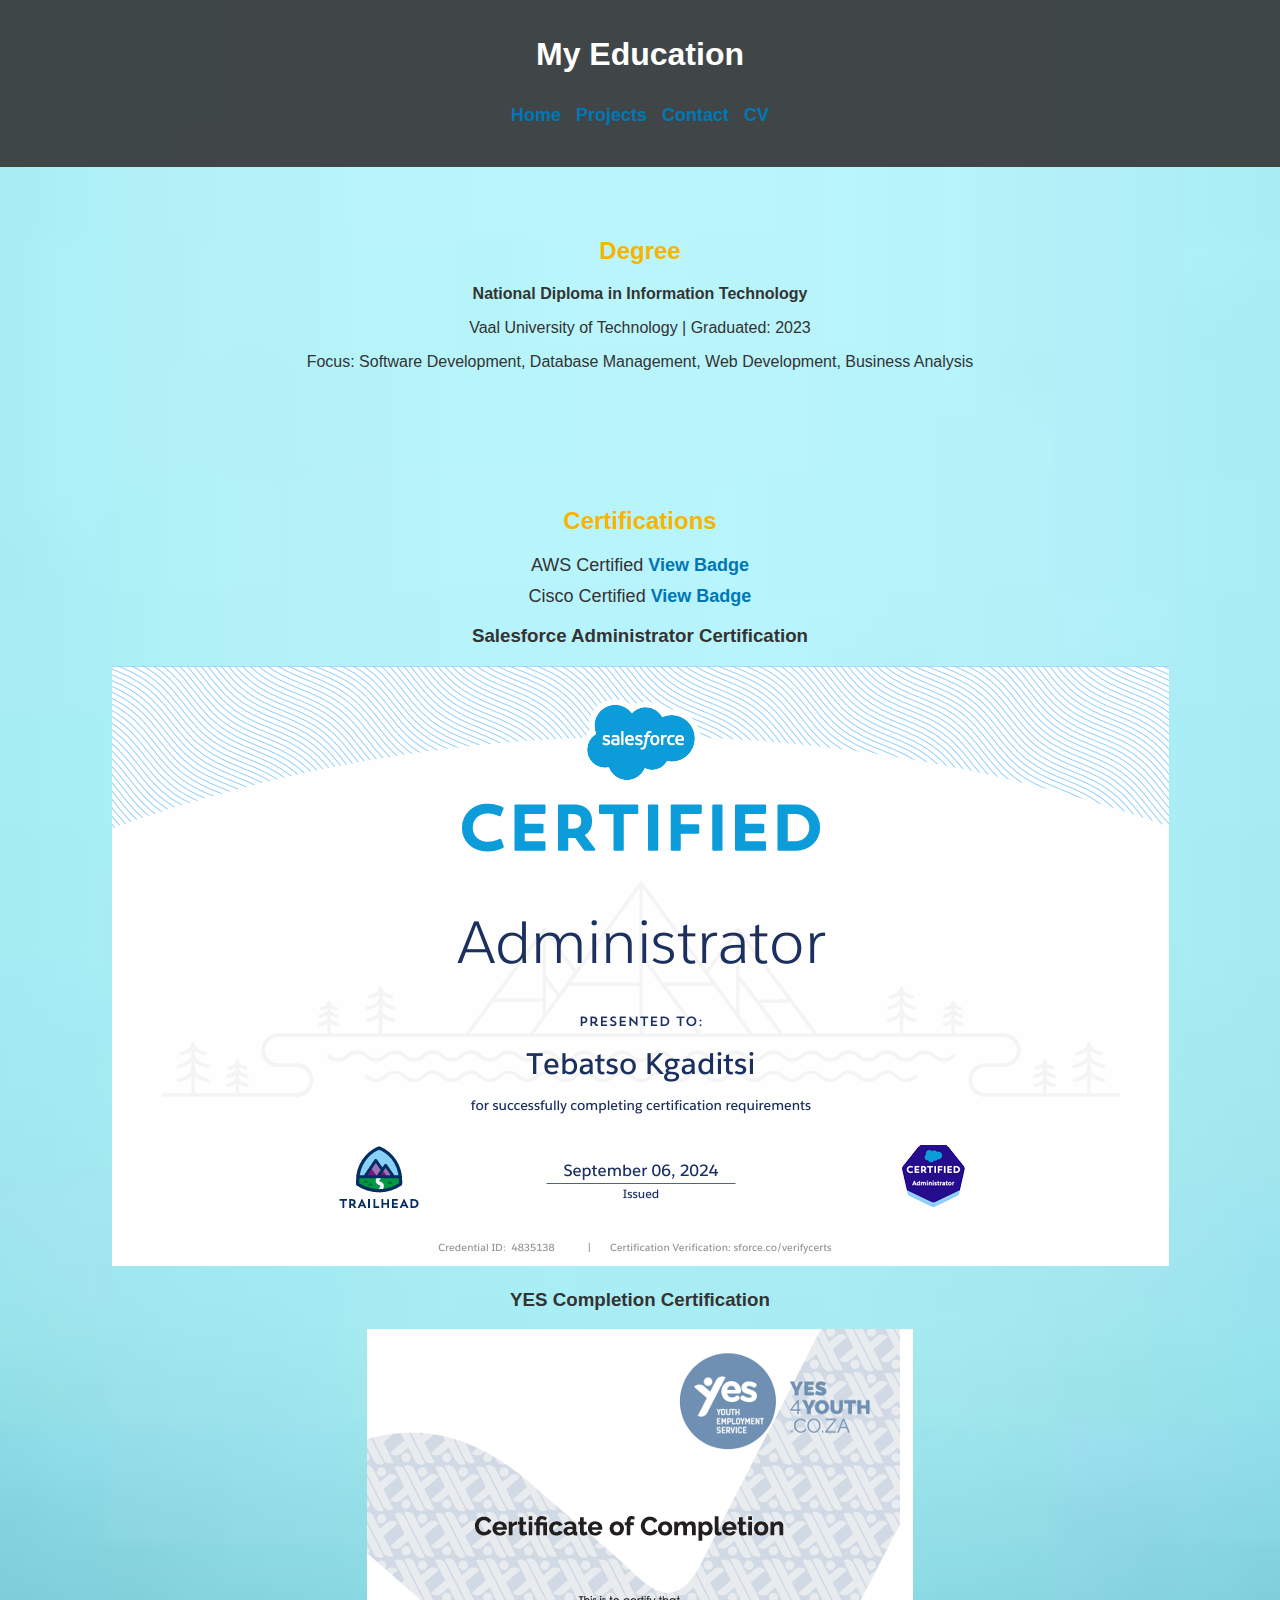
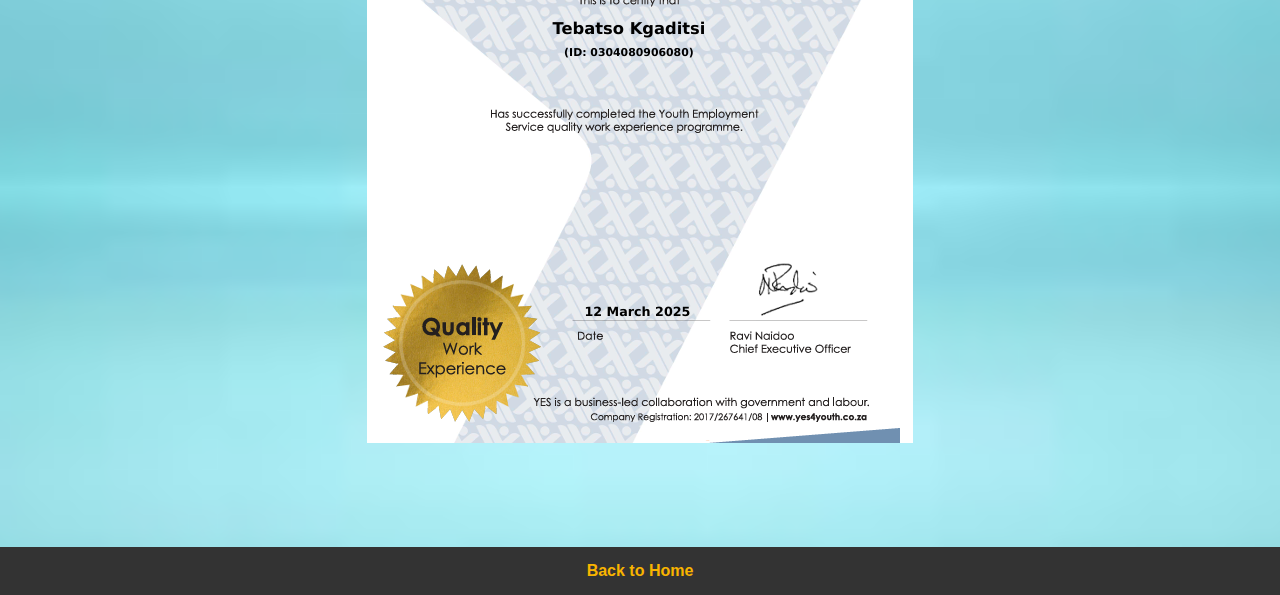
==== education.html @ 1ca1565f "Add files via upload" ====
<!DOCTYPE html>
<html lang="en">
<head>
    <meta charset="UTF-8">
    <meta name="viewport" content="width=device-width, initial-scale=1.0">
    <title>Education | Tebatso Kgaditsi</title>
    <link rel="stylesheet" href="styles.css">
</head>
<body>

    <header>
        <h1>My Education</h1>
        <nav>
            <ul>
                <li><a href="index.html">Home</a></li>
                <li><a href="projects.html">Projects</a></li>
                <li><a href="contact.html">Contact</a></li>
                <li><a href="KGADITSI_TEBATSO_CV.pdf" download>CV</a></li>
            </ul>
        </nav>
    </header>

    <section id="degree">
        <h2>Degree</h2>
        <p><strong>National Diploma in Information Technology</strong></p>
        <p>Vaal University of Technology | Graduated: 2023</p>
        <p>Focus: Software Development, Database Management, Web Development, Business Analysis</p>
    </section>

    <section id="certifications">
        <h2>Certifications</h2>
        <ul>
            <li>AWS Certified <a href="https://www.credly.com/users/tebatso-k" target="_blank">View Badge</a></li>
            <li>Cisco Certified <a href="https://www.credly.com/users/tebatso-k" target="_blank">View Badge</a></li>
        </ul>

        <div class="certificate">
            <h3>Salesforce Administrator Certification</h3>
            <img src="Screenshot 2025-03-17 094805.png" alt="Salesforce Certificate" class="cert-img">
        </div>

        <div class="certificate">
            <h3>YES Completion Certification</h3>
            <img src="Screenshot 2025-03-17 094856.png" alt="YES Completion Certificate" class="cert-img">
        </div>

    </section>

    

    <footer>
        <a href="index.html">Back to Home</a>
    </footer>

</body>
</html>
---- styles.css ----
/* General Styling */
body {
    font-family: Arial, sans-serif;
    margin: 0;
    padding: 0;
    background: url('download\ \(1\).jpg') no-repeat center center/cover;
    color: #333;
    transition: background 0.3s, color 0.3s;
}

/* Header */
header {
    background: rgba(51, 51, 51, 0.9);
    color: white;
    padding: 15px;
    text-align: center;
}

h1 span {
    color: #f8b400;
}

/* Navigation */
nav ul {
    list-style: none;
    padding: 0;
    display: flex;
    justify-content: center;
    gap: 15px;
}

nav ul li {
    display: inline;
}

nav a, nav button {
    text-decoration: none;
    color: white;
    background: none;
    border: none;
    font-size: 18px;
    cursor: pointer;
}

/* Section Styling */
section {
    padding: 50px;
    text-align: center;
}

/* Project Card */
.project {
    background: white;
    margin: 20px auto;
    padding: 15px;
    width: 80%;
    border-radius: 10px;
    box-shadow: 2px 2px 10px rgba(0, 0, 0, 0.1);
    transition: transform 0.3s ease-in-out;
}

.project:hover {
    transform: scale(1.05);
}

/* Headings */
h2 {
    color: #f8b400;
}

/* Lists */
ul {
    list-style: none;
    padding: 0;
}

ul li {
    font-size: 18px;
    margin: 10px 0;
}

ul li a {
    color: #0077b5;
    text-decoration: none;
    font-weight: bold;
}

ul li a:hover {
    text-decoration: underline;
}

/* Dark Mode Toggle */
#dark-mode-toggle {
    background: none;
    border: none;
    font-size: 20px;
    cursor: pointer;
}

/* Dark Mode */
.dark-mode {
    background-color: #222;
    color: #ddd;
}

.dark-mode .project {
    background-color: #333;
}

/* Contact Section */
#contact {
    text-align: center;
    padding: 50px;
}

#contact h2 {
    color: #f8b400;
}

/* Social Media Icons */
.socials {
    margin-top: 15px;
    display: flex;
    justify-content: center;
    gap: 20px;
}

.socials a {
    color: #333;
    font-size: 30px;
    transition: color 0.3s ease-in-out, transform 0.3s;
}

.socials a:hover {
    color: #f8b400;
    transform: scale(1.2);
}

/* CV Download Button */
.cv-download {
    margin-top: 20px;
}

.cv-button {
    display: inline-block;
    padding: 12px 20px;
    font-size: 18px;
    font-weight: bold;
    color: white;
    background: #f8b400;
    text-decoration: none;
    border-radius: 5px;
    transition: background 0.3s ease-in-out, transform 0.3s;
}

.cv-button:hover {
    background: #333;
    transform: scale(1.1);
}

/* Projects Section */
#projects {
    padding: 50px;
    text-align: center;
}

.project {
    background: white;
    margin: 20px auto;
    padding: 15px;
    width: 80%;
    border-radius: 10px;
    box-shadow: 2px 2px 10px rgba(0, 0, 0, 0.1);
    transition: transform 0.3s ease-in-out;
}

.project:hover {
    transform: scale(1.05);
}

.project h3 {
    color: #f8b400;
}

.btn {
    display: inline-block;
    padding: 10px 15px;
    margin-top: 10px;
    color: white;
    background: #f8b400;
    text-decoration: none;
    border-radius: 5px;
    transition: background 0.3s ease-in-out;
}

.btn:hover {
    background: #333;
}

/* Skills Section */
#skills {
    padding: 50px;
    text-align: center;
    background: #f4f4f4;
}

.skills-slider {
    display: flex;
    overflow: hidden;
    width: 100%;
    justify-content: center;
    gap: 10px;
}

.slide {
    background: #f8b400;
    color: white;
    padding: 15px 25px;
    border-radius: 5px;
    font-size: 18px;
    font-weight: bold;
    animation: slide-animation 10s infinite linear;
}

@keyframes slide-animation {
    0% { transform: translateX(100%); }
    100% { transform: translateX(-100%); }
}

/* Footer */
footer {
    background: #333;
    color: white;
    text-align: center;
    padding: 15px 0;
    margin-top: 50px;
    font-size: 16px;
}

footer p {
    margin: 5px 0;
}

footer a {
    color: #f8b400;
    text-decoration: none;
    font-weight: bold;
}

footer a:hover {
    text-decoration: underline;
}

/* Responsive Styles */
@media (max-width: 768px) {
    nav ul {
        flex-direction: column;
        gap: 10px;
    }

    .project {
        width: 90%;
    }

    section {
        padding: 20px;
    }

    .skills-slider {
        flex-direction: column;
        align-items: center;
    }
}

/* Responsive for small screens like mobile */
@media (max-width: 480px) {
    body {
        background-position: center top;
    }

    header {
        padding: 10px;
    }

    h1 {
        font-size: 24px;
    }

    nav ul {
        gap: 8px;
    }

    nav a {
        font-size: 16px;
    }

    .project {
        width: 95%;
    }

    .btn {
        font-size: 16px;
        padding: 8px 12px;
    }

    footer {
        font-size: 14px;
    }
}
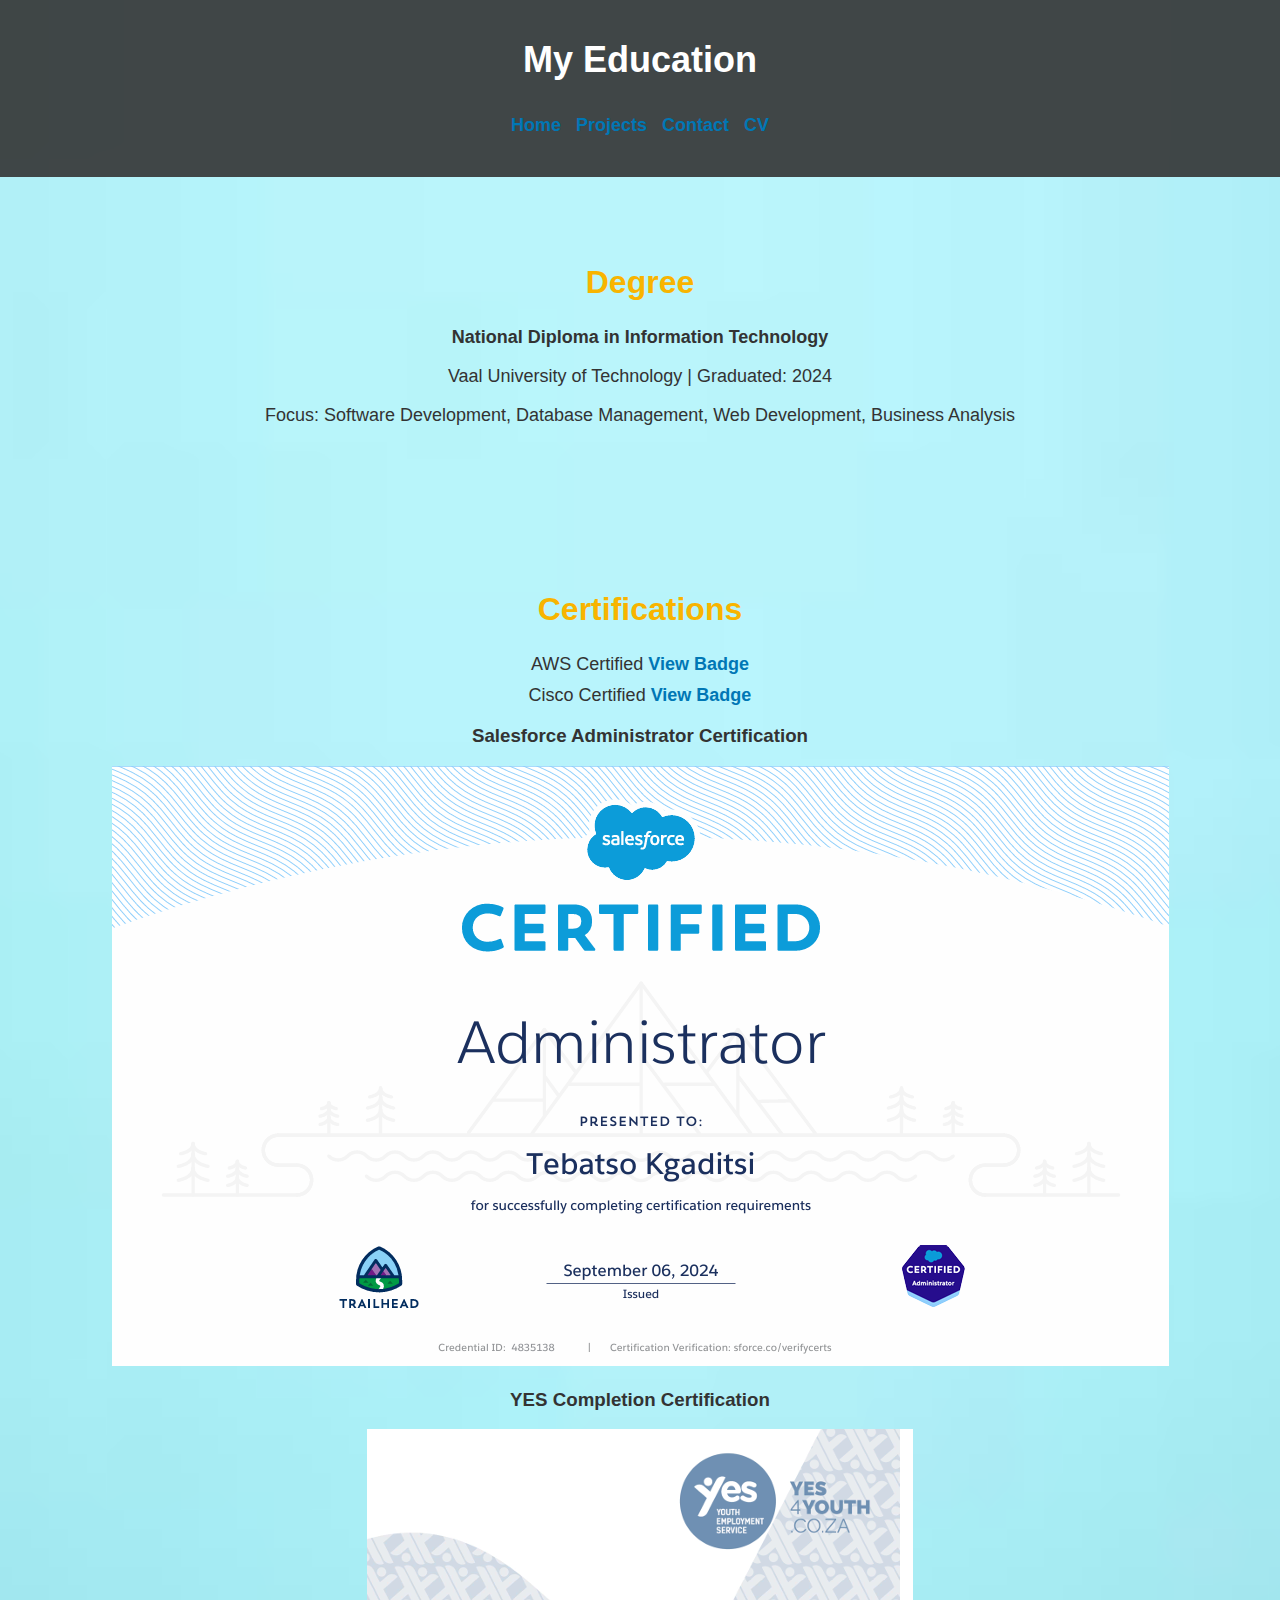
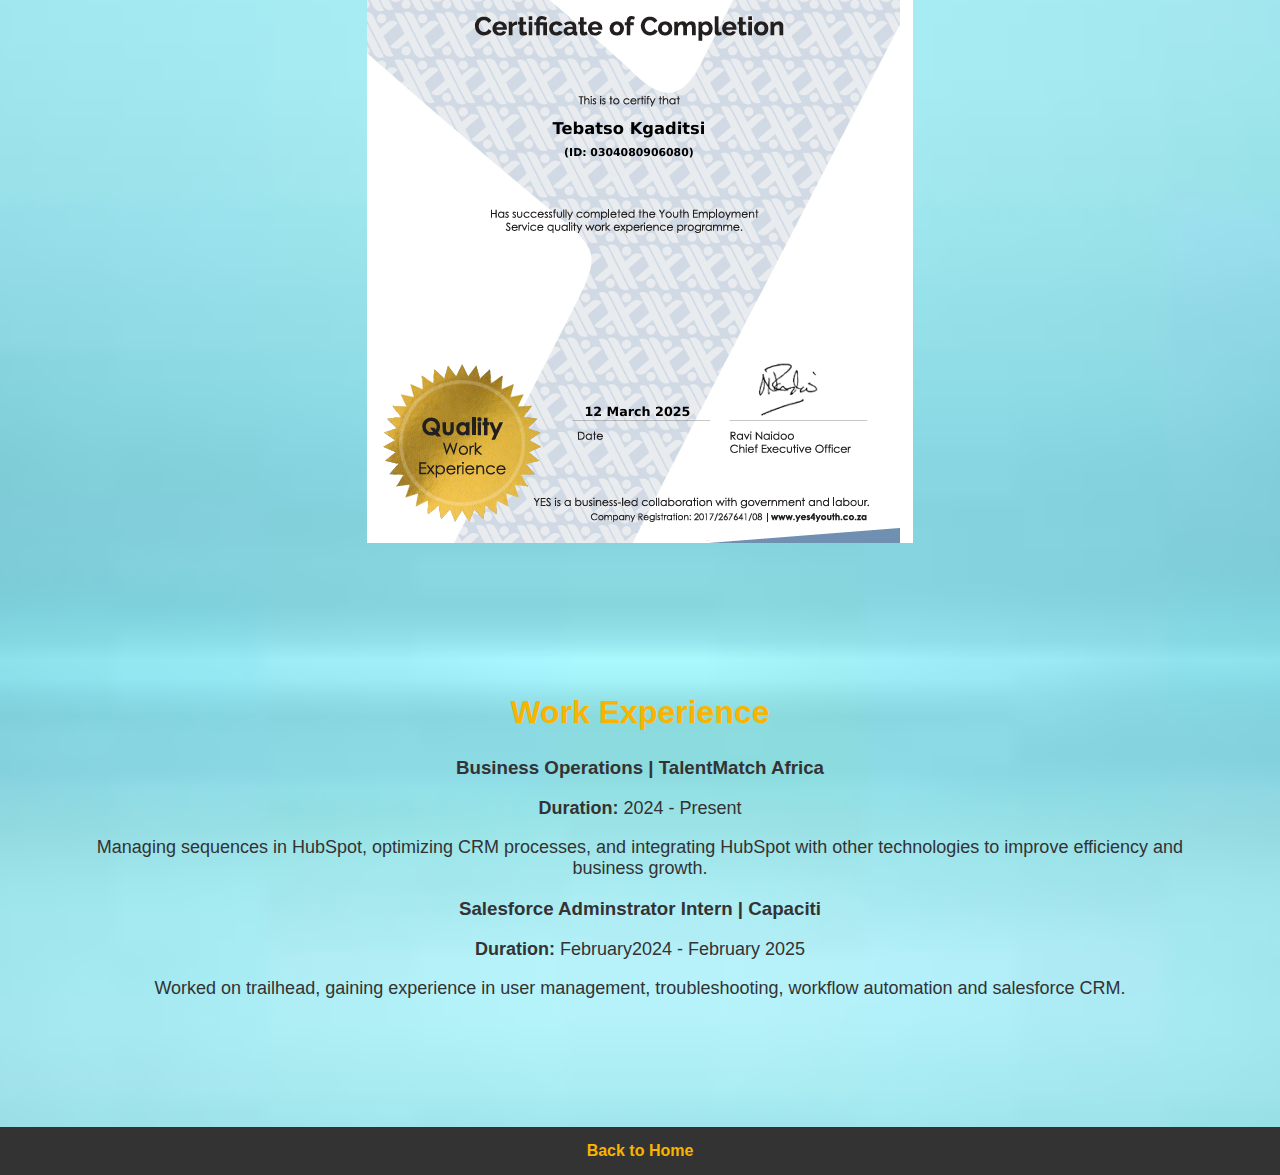
==== commit b263e2ad: "Update education.html" ====
--- a/education.html
+++ b/education.html
@@ -23,17 +23,18 @@
     <section id="degree">
         <h2>Degree</h2>
         <p><strong>National Diploma in Information Technology</strong></p>
-        <p>Vaal University of Technology | Graduated: 2023</p>
+        <p>Vaal University of Technology | Graduated: 2024</p>
         <p>Focus: Software Development, Database Management, Web Development, Business Analysis</p>
     </section>
 
     <section id="certifications">
-        <h2>Certifications</h2>
-        <ul>
-            <li>AWS Certified <a href="https://www.credly.com/users/tebatso-k" target="_blank">View Badge</a></li>
-            <li>Cisco Certified <a href="https://www.credly.com/users/tebatso-k" target="_blank">View Badge</a></li>
-        </ul>
+    <h2>Certifications</h2>
+    <ul>
+        <li>AWS Certified <a href="https://www.credly.com/users/tebatso-k" target="_blank">View Badge</a></li>
+        <li>Cisco Certified <a href="https://www.credly.com/users/tebatso-k" target="_blank">View Badge</a></li>
+    </ul>
 
+    <div class="certificate-container">
         <div class="certificate">
             <h3>Salesforce Administrator Certification</h3>
             <img src="Screenshot 2025-03-17 094805.png" alt="Salesforce Certificate" class="cert-img">
@@ -43,10 +44,26 @@
             <h3>YES Completion Certification</h3>
             <img src="Screenshot 2025-03-17 094856.png" alt="YES Completion Certificate" class="cert-img">
         </div>
+    </div>
+</section>
 
-    </section>
 
-    
+    <section id="experience">
+    <h2>Work Experience</h2>
+
+    <div class="experience-item">
+        <h3>Business Operations | TalentMatch Africa</h3>
+        <p><strong>Duration:</strong> 2024 - Present</p>
+        <p>Managing sequences in HubSpot, optimizing CRM processes, and integrating HubSpot with other technologies to improve efficiency and business growth.</p>
+    </div>
+
+    <div class="experience-item">
+        <h3>Salesforce Adminstrator Intern | Capaciti</h3>
+        <p><strong>Duration:</strong> February2024 - February 2025</p>
+        <p>Worked on trailhead, gaining experience in user management, troubleshooting, workflow automation and salesforce CRM.</p>
+    </div>
+</section>
+
 
     <footer>
         <a href="index.html">Back to Home</a>
--- a/styles.css
+++ b/styles.css
@@ -252,58 +252,55 @@
 }
 
 /* Responsive Styles */
+
+* Mobile First */
 @media (max-width: 768px) {
+    h1 {
+        font-size: 28px;
+    }
+
     nav ul {
         flex-direction: column;
         gap: 10px;
-    }
-
-    .project {
-        width: 90%;
-    }
-
-    section {
-        padding: 20px;
-    }
-
-    .skills-slider {
-        flex-direction: column;
-        align-items: center;
-    }
-}
-
-/* Responsive for small screens like mobile */
-@media (max-width: 480px) {
-    body {
-        background-position: center top;
-    }
-
-    header {
-        padding: 10px;
-    }
-
-    h1 {
-        font-size: 24px;
-    }
-
-    nav ul {
-        gap: 8px;
+        text-align: center;
     }
 
     nav a {
         font-size: 16px;
     }
 
-    .project {
-        width: 95%;
-    }
-
-    .btn {
+    section {
+        padding: 30px;
+    }
+
+    h2 {
+        font-size: 24px;
+    }
+
+    p {
         font-size: 16px;
-        padding: 8px 12px;
-    }
-
-    footer {
-        font-size: 14px;
-    }
-}
+    }
+}
+
+/* For Larger Screens / Laptops */
+@media (min-width: 769px) {
+    h1 {
+        font-size: 36px;
+    }
+
+    nav ul {
+        flex-direction: row;
+    }
+
+    section {
+        padding: 60px;
+    }
+
+    h2 {
+        font-size: 32px;
+    }
+
+    p {
+        font-size: 18px;
+    }
+}
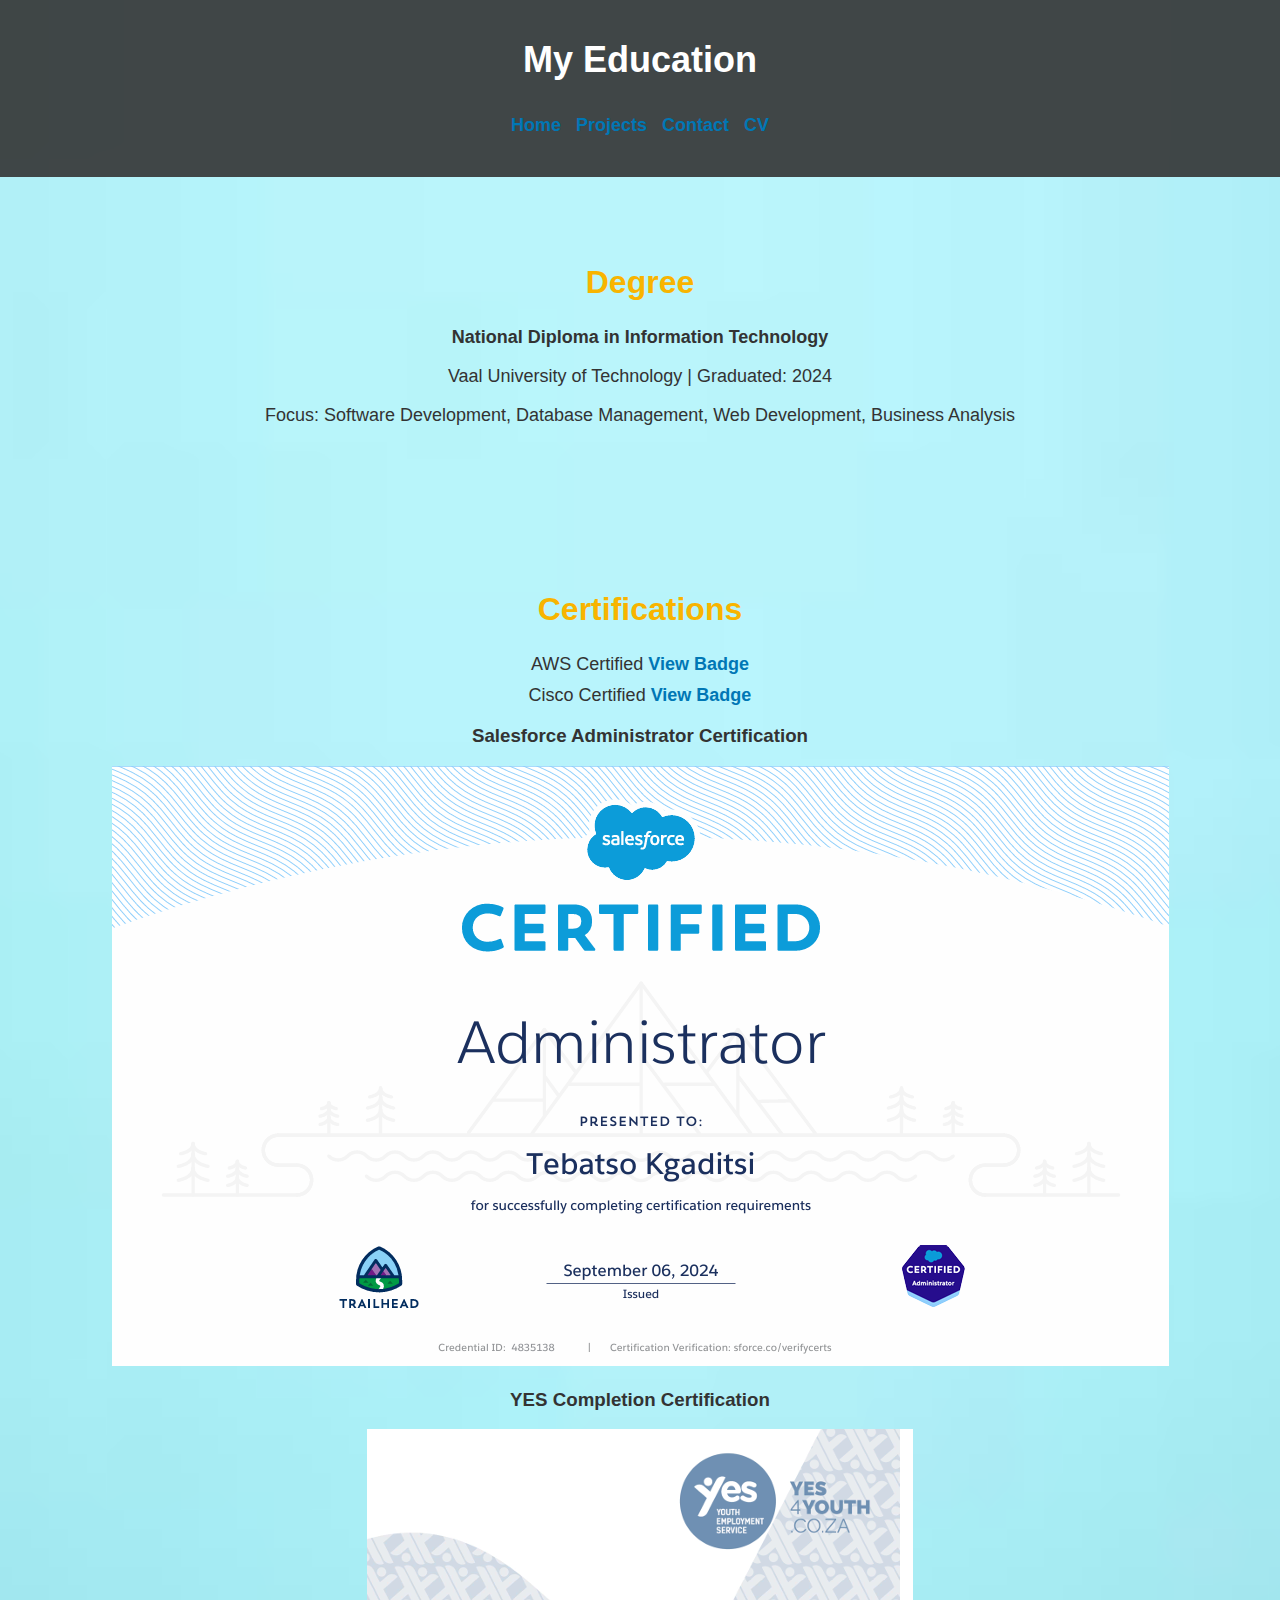
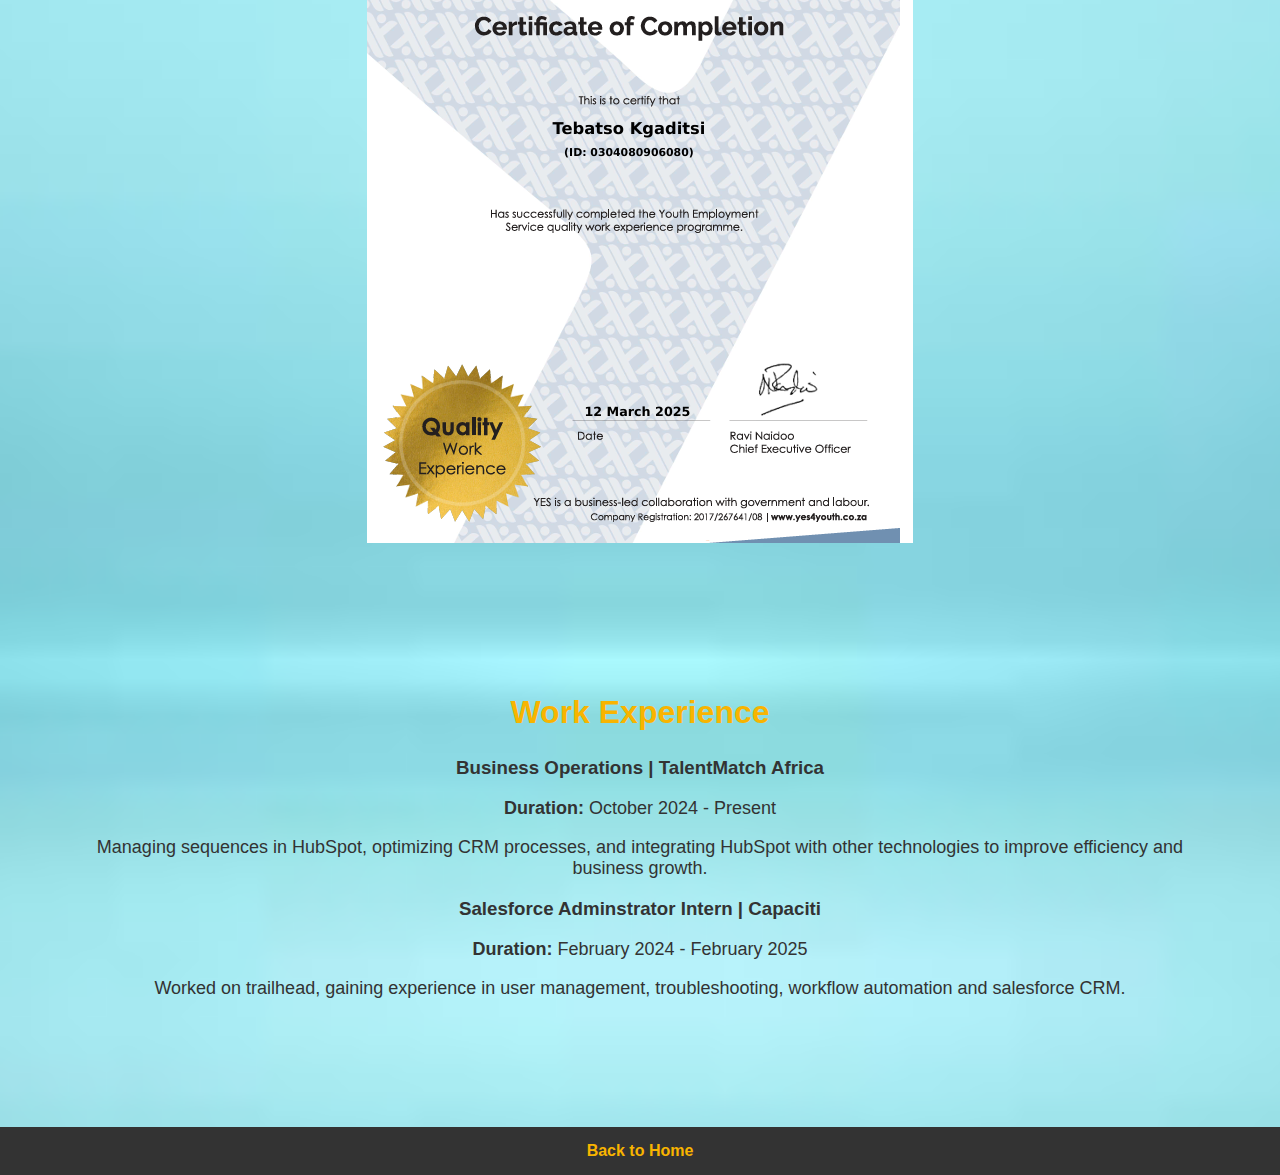
==== commit b1b99e16: "Update education.html" ====
--- a/education.html
+++ b/education.html
@@ -53,13 +53,13 @@
 
     <div class="experience-item">
         <h3>Business Operations | TalentMatch Africa</h3>
-        <p><strong>Duration:</strong> 2024 - Present</p>
+        <p><strong>Duration:</strong> October 2024 - Present</p>
         <p>Managing sequences in HubSpot, optimizing CRM processes, and integrating HubSpot with other technologies to improve efficiency and business growth.</p>
     </div>
 
     <div class="experience-item">
         <h3>Salesforce Adminstrator Intern | Capaciti</h3>
-        <p><strong>Duration:</strong> February2024 - February 2025</p>
+        <p><strong>Duration:</strong> February 2024 - February 2025</p>
         <p>Worked on trailhead, gaining experience in user management, troubleshooting, workflow automation and salesforce CRM.</p>
     </div>
 </section>
